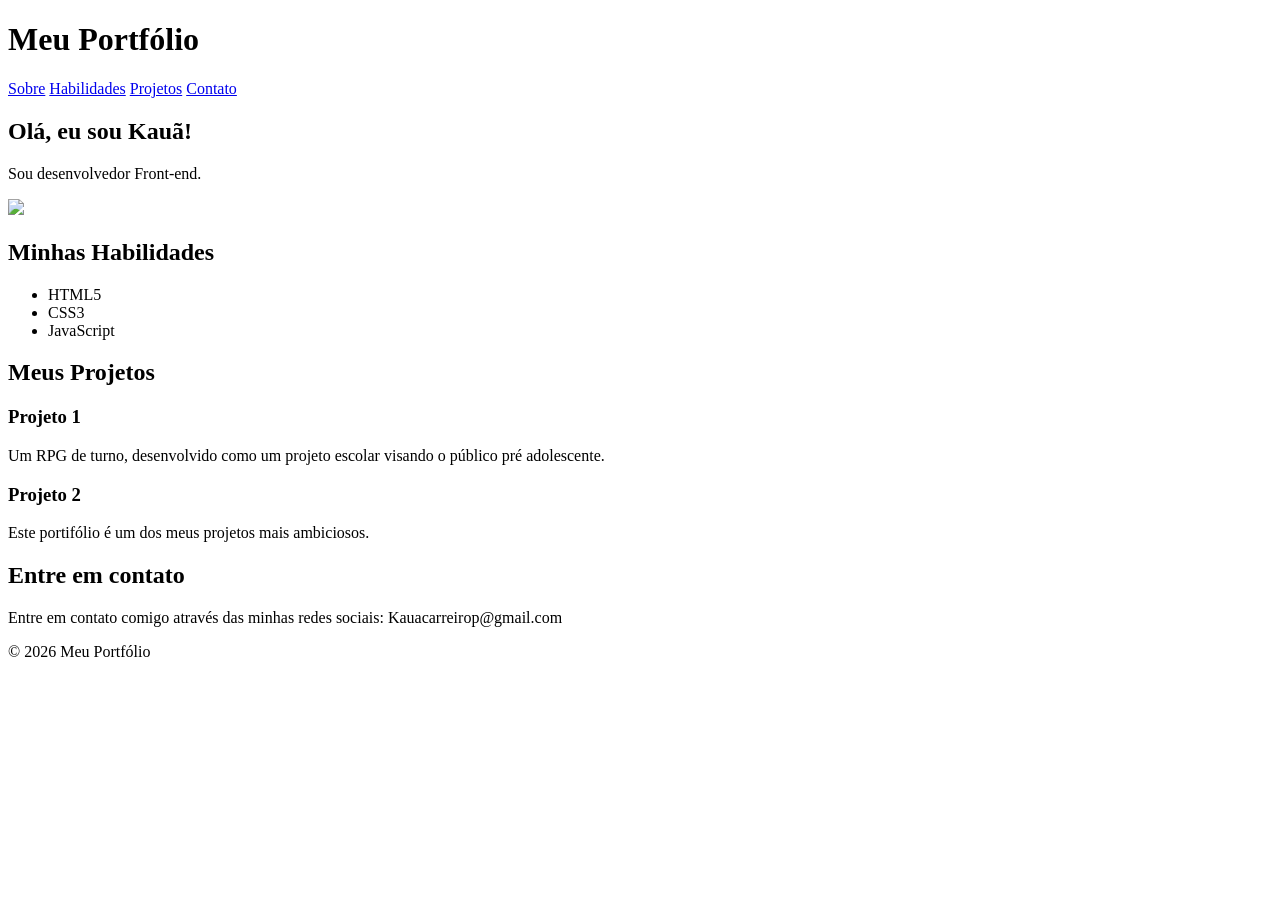
==== index.html @ c3edfb3d "Add files via upload" ====
<!DOCTYPE html>
<html>

<head>
    <html lang="pt-br">
    <meta charset="UTF-8">
    <meta name="viewport" content="width=device-width, initial-scale=1.0">
    <title>Meu Portfólio</title>
    <link rel="stylesheet" href="style.css">
</head>

<body>

<header>

    <h1>Meu Portfólio</h1>

    <nav>
        <a href="#sobre">Sobre</a>
        <a href="#habilidades">Habilidades</a>
        <a href="#projetos">Projetos</a>
        <a href="#contato">Contato</a>
    </nav>

</header>

<section id="sobre">

    <h2>Olá, eu sou Kauã!</h2>

    <p>
        Sou desenvolvedor Front-end.
    </p>
 <div class="sobre-foto">

        <img src="dutch.jpg">

    </div>

</section>
<section id="habilidades">

    <h2>Minhas Habilidades</h2>

    <ul>
        <li>HTML5</li>
        <li>CSS3</li>
        <li>JavaScript</li>
    </ul>

</section>
<section id="projetos">

    <h2>Meus Projetos</h2>

    <article>
        <h3>Projeto 1</h3>
        <p>Um RPG de turno, desenvolvido como um projeto escolar visando o público pré adolescente.</p>
    </article>

    <article>
        <h3>Projeto 2</h3>
        <p>Este portifólio é um dos meus projetos mais ambiciosos.</p>
    </article>

</section>


<section id="contato">

    <h2>Entre em contato</h2>

    <p>
        Entre em contato comigo através das minhas redes sociais:
        Kauacarreirop@gmail.com
    </p>

</section>
<footer>

    <p>© 2026 Meu Portfólio</p>

</footer>
</body>

</html>
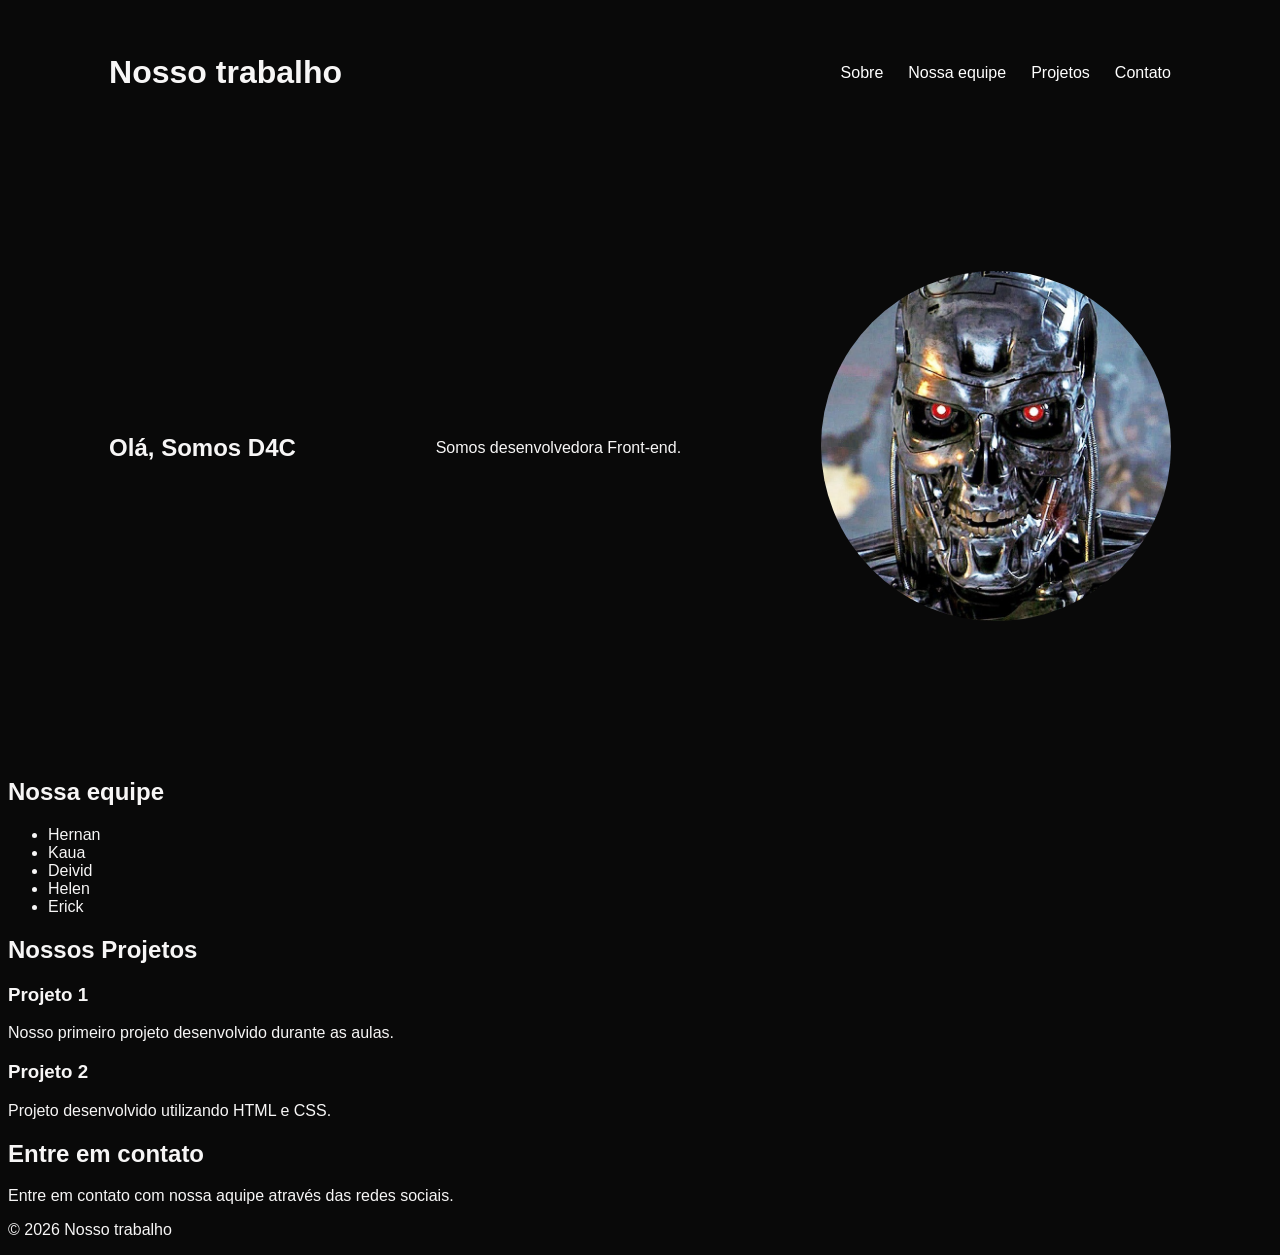
==== commit 872985ed: "trabalho site uso exclusivamente para o trabalho de versionamento" ====
--- a/index.html
+++ b/index.html
@@ -13,11 +13,11 @@
 
 <header>
 
-    <h1>Meu Portfólio</h1>
+    <h1>Nosso trabalho</h1>
 
     <nav>
         <a href="#sobre">Sobre</a>
-        <a href="#habilidades">Habilidades</a>
+        <a href="#Nossa equipo">Nossa equipe</a>
         <a href="#projetos">Projetos</a>
         <a href="#contato">Contato</a>
     </nav>
@@ -26,41 +26,42 @@
 
 <section id="sobre">
 
-    <h2>Olá, eu sou Kauã!</h2>
+    <h2>Olá, Somos D4C</h2>
 
     <p>
-        Sou desenvolvedor Front-end.
+        Somos desenvolvedora Front-end.
     </p>
  <div class="sobre-foto">
 
-        <img src="dutch.jpg">
-
+        <img src="chatgpt.jpg.jpeg">
     </div>
 
 </section>
-<section id="habilidades">
+<section id="nossa equipe">
 
-    <h2>Minhas Habilidades</h2>
+    <h2>Nossa equipe</h2>
 
     <ul>
-        <li>HTML5</li>
-        <li>CSS3</li>
-        <li>JavaScript</li>
+        <li>Hernan</li>
+        <li>Kaua</li>
+        <li>Deivid</li>
+        <li>Helen</li>
+        <li>Erick</li>
     </ul>
 
 </section>
 <section id="projetos">
 
-    <h2>Meus Projetos</h2>
+    <h2>Nossos Projetos</h2>
 
     <article>
         <h3>Projeto 1</h3>
-        <p>Um RPG de turno, desenvolvido como um projeto escolar visando o público pré adolescente.</p>
+        <p>Nosso primeiro projeto desenvolvido durante as aulas.</p>
     </article>
 
     <article>
         <h3>Projeto 2</h3>
-        <p>Este portifólio é um dos meus projetos mais ambiciosos.</p>
+        <p>Projeto desenvolvido utilizando HTML e CSS.</p>
     </article>
 
 </section>
@@ -71,14 +72,13 @@
     <h2>Entre em contato</h2>
 
     <p>
-        Entre em contato comigo através das minhas redes sociais:
-        Kauacarreirop@gmail.com
+        Entre em contato com nossa aquipe através das redes sociais.
     </p>
 
 </section>
 <footer>
 
-    <p>© 2026 Meu Portfólio</p>
+    <p>© 2026 Nosso trabalho</p>
 
 </footer>
 </body>
--- a/style.css
+++ b/style.css
@@ -0,0 +1,39 @@
+@import url('https://fonts.cdnfonts.com/css/minecraft-4');
+
+body {
+    background-color: #090909;
+    color: rgb(247, 246, 246);
+    font-family: 'Minecraft', 'Calibri', sans-serif;
+}
+
+.sobre-foto img {
+    width: 350px;
+    height: 350px;
+    object-fit: cover;
+    border-radius: 50%;
+}
+
+#sobre {
+    min-height: 500px;
+    display: flex;
+    justify-content: space-between;
+    align-items: center;
+    padding: 60px 8%;
+    gap: 50px;
+}
+
+header {
+    display: flex;
+    justify-content: space-between;
+    align-items: center;
+    padding: 25px 8%;
+}
+
+nav {
+    display: flex;
+    gap: 25px;
+}
+nav a {
+    color: white;
+    text-decoration: none;
+}
